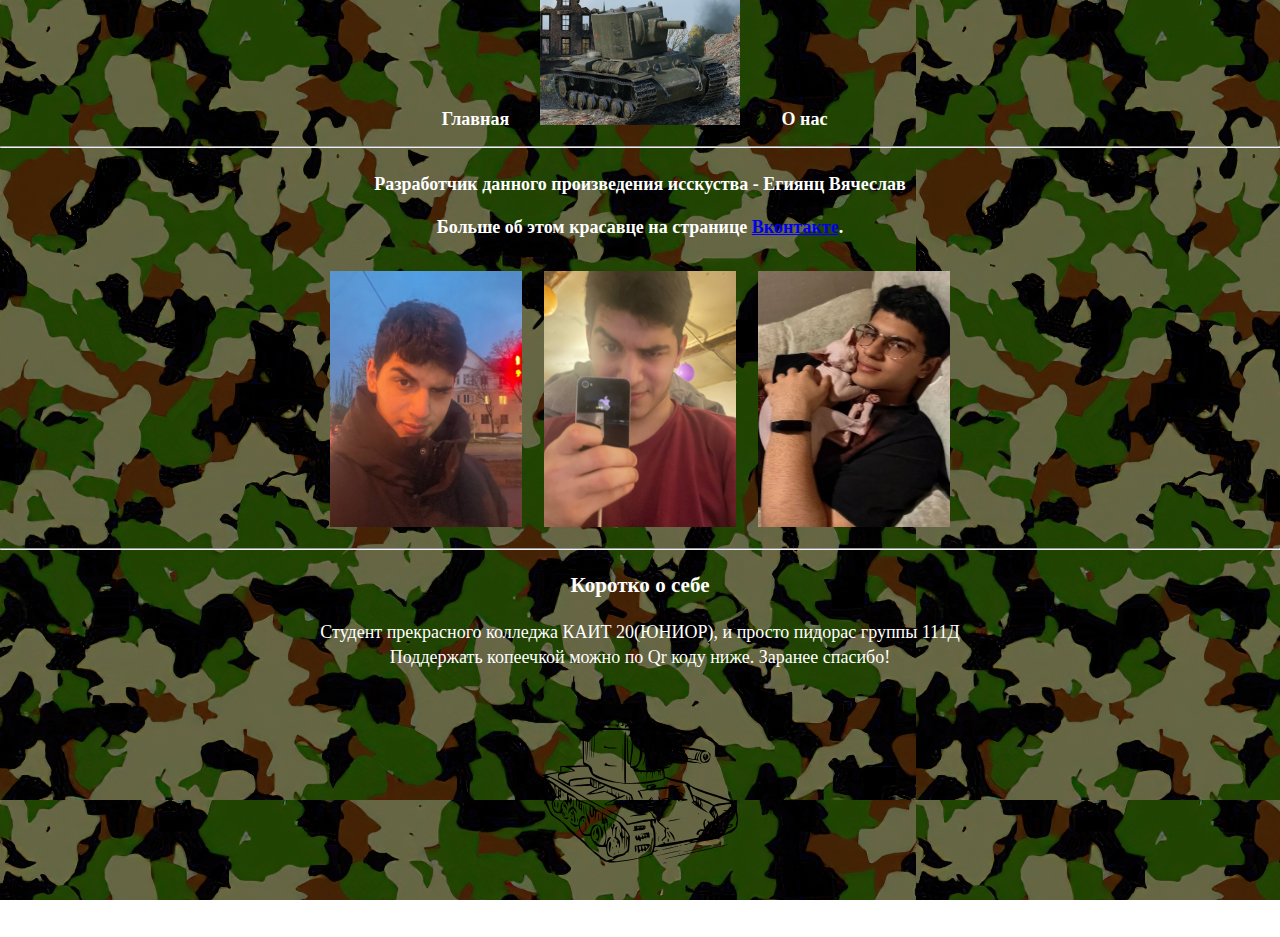
==== onas.html @ 36170d11 "Add files via upload" ====
<html>
<head>
  <link rel="icon" href="logo.svg" type="image/svg+xml">
  <meta charset="utf-8">
  <style>
    body {
  background-attachment: fixed;
  background-image: url(Fon.jpg);
  color: #ffffff;
  font-family: , Helvetica, Arial, sans-serif;
  font-size: 18px;
  font-weight: 300;
  line-height: 140%;
  margin: 0;
  height: 100%;
  padding: 0;
  text-align: center;
  width: 100%;
}

    #navbar {
        margin: 0;
        padding: 0;
        list-style-type: none;
        border: 0px;
        border-radius: 20px 5px;
        text-align: center;
      }

      #navbar li { display: inline;}

      #navbar a {
        color: white;
        padding: 5px 10px;
        text-decoration: none;
        font-weight: bold;
        display: inline-block;
        width: 100px;
      }

      #navbar a:hover {
        border-radius: 20px 5px;
        background-color: #b3b3b3;
      }

      .iksweb{
        display: inline-block;
        cursor: pointer; 
        font-size:14px;
        text-decoration:none;
        padding:10px 20px; 
        color:#354251;
        background:#ffff0;
        border-radius:0px;
        border:2px solid #354251;}

  .iksweb:hover{background:#354251;
    color:#ffffff;
    border:2px solid #354251;
    transition: all 0.2s ease;}

    .nn{
    margin-top:50px;}

  </style>
</head>
<body>
    <ul id="navbar">
      <li><a href="index.html">Главная</a></li>
      <img id="nn" width="200" height="125" margin-top="100px" src="KV2-TF.jpg">
      <li><a href="onas.html">О нас</a></li>
    </ul>
<hr>	
<h4>
<p align="center">Разработчик данного произведения исскуства - Егиянц Вячеслав</p>
<p>Больше об этом красавце на странице
  <a href="https://vk.com/30jlotou"> Вконтакте</a>.
</p>
<table border="0px" align="center"  bgcolor="transparent" cellpadding="10">
    <tr>
      <td><img width = "192" height="256" src="4.jpeg"></td>
      <td><img width = "192" height="256" src="55.jpeg"></td>
      <td><img width = "192" height="256" src="1.jpeg"></td>
    </tr>
</table>
<hr>
<h3 align="center">Коротко о себе</h3>
<div style="width:70%;position: relative;margin-left: auto;
    margin-right: auto; " ><p align="center">Студент прекрасного колледжа КАИТ 20(ЮНИОР), и просто пидорас группы 111Д<br>Поддержать копеечкой можно по Qr коду ниже. Заранее спасибо!</p></div>
<table align="center">
    <tr>
      <td><img width = "200" height="200" src="qr.svg"></td>
    </tr>
</table>
    <p align="center">&#169 Все права животных защищены. 2020-2023</p>
</body>
</html>
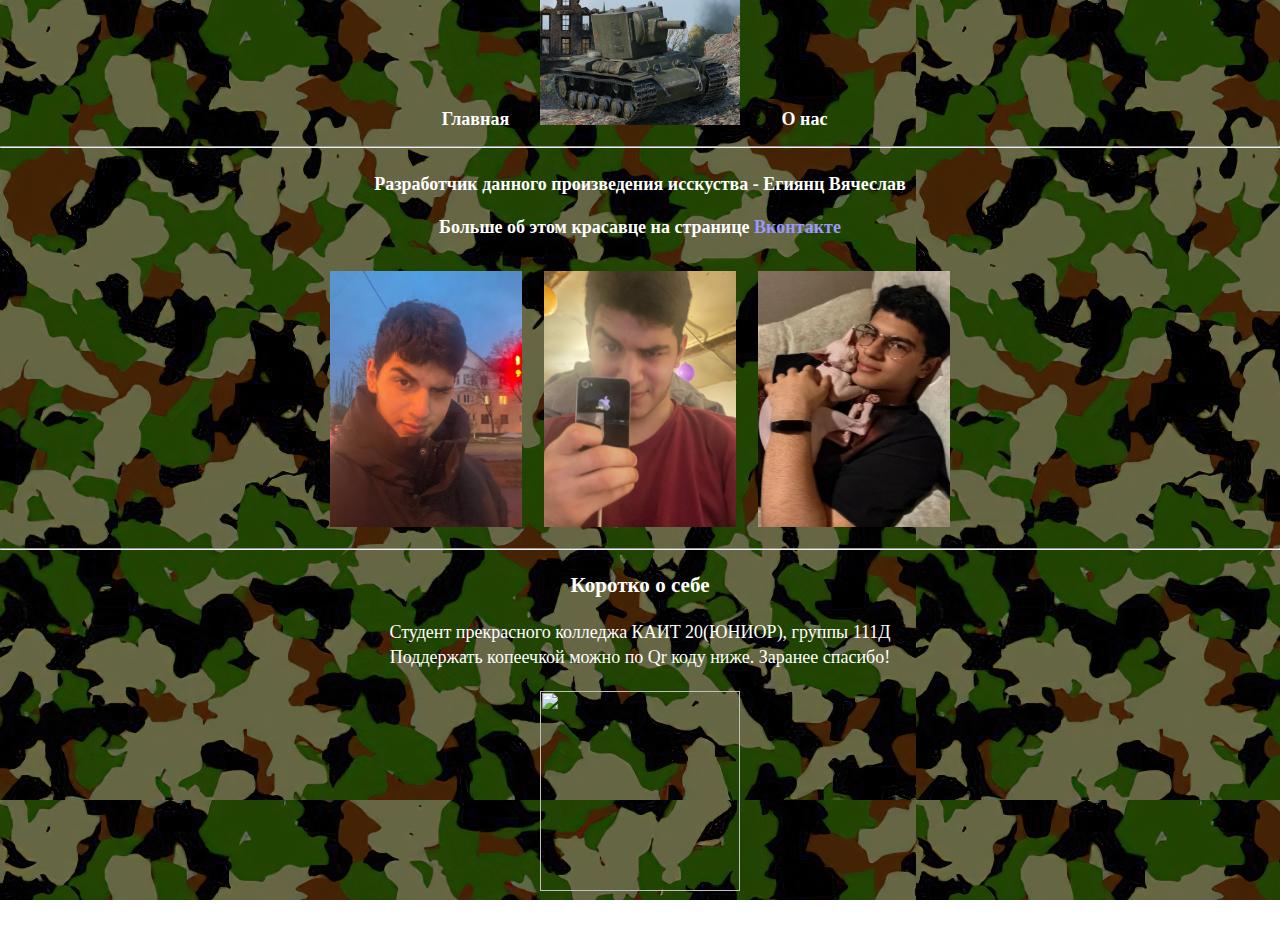
==== commit 2fef6db4: "Add files via upload" ====
--- a/onas.html
+++ b/onas.html
@@ -74,7 +74,7 @@
 <h4>
 <p align="center">Разработчик данного произведения исскуства - Егиянц Вячеслав</p>
 <p>Больше об этом красавце на странице
-  <a href="https://vk.com/30jlotou"> Вконтакте</a>.
+  <a href="https://vk.com/30jlotou/" style="text-decoration:none;  color:#9999FF;">Вконтакте</a>
 </p>
 <table border="0px" align="center"  bgcolor="transparent" cellpadding="10">
     <tr>
@@ -86,12 +86,12 @@
 <hr>
 <h3 align="center">Коротко о себе</h3>
 <div style="width:70%;position: relative;margin-left: auto;
-    margin-right: auto; " ><p align="center">Студент прекрасного колледжа КАИТ 20(ЮНИОР), и просто пидорас группы 111Д<br>Поддержать копеечкой можно по Qr коду ниже. Заранее спасибо!</p></div>
-<table align="center">
+    margin-right: auto; " ><p align="center">Студент прекрасного колледжа КАИТ 20(ЮНИОР), группы 111Д<br>Поддержать копеечкой можно по Qr коду ниже. Заранее спасибо!</p></div>
+<table align="center"bgcolor="transparent">
     <tr>
-      <td><img width = "200" height="200" src="qr.svg"></td>
+      <td><img width = "200" height="200" src="QR1.svg"></td>
     </tr>
 </table>
-    <p align="center">&#169 Все права животных защищены. 2020-2023</p>
+    <p align="center">&#169 Все права защищены. 2020-2023</p>
 </body>
 </html>
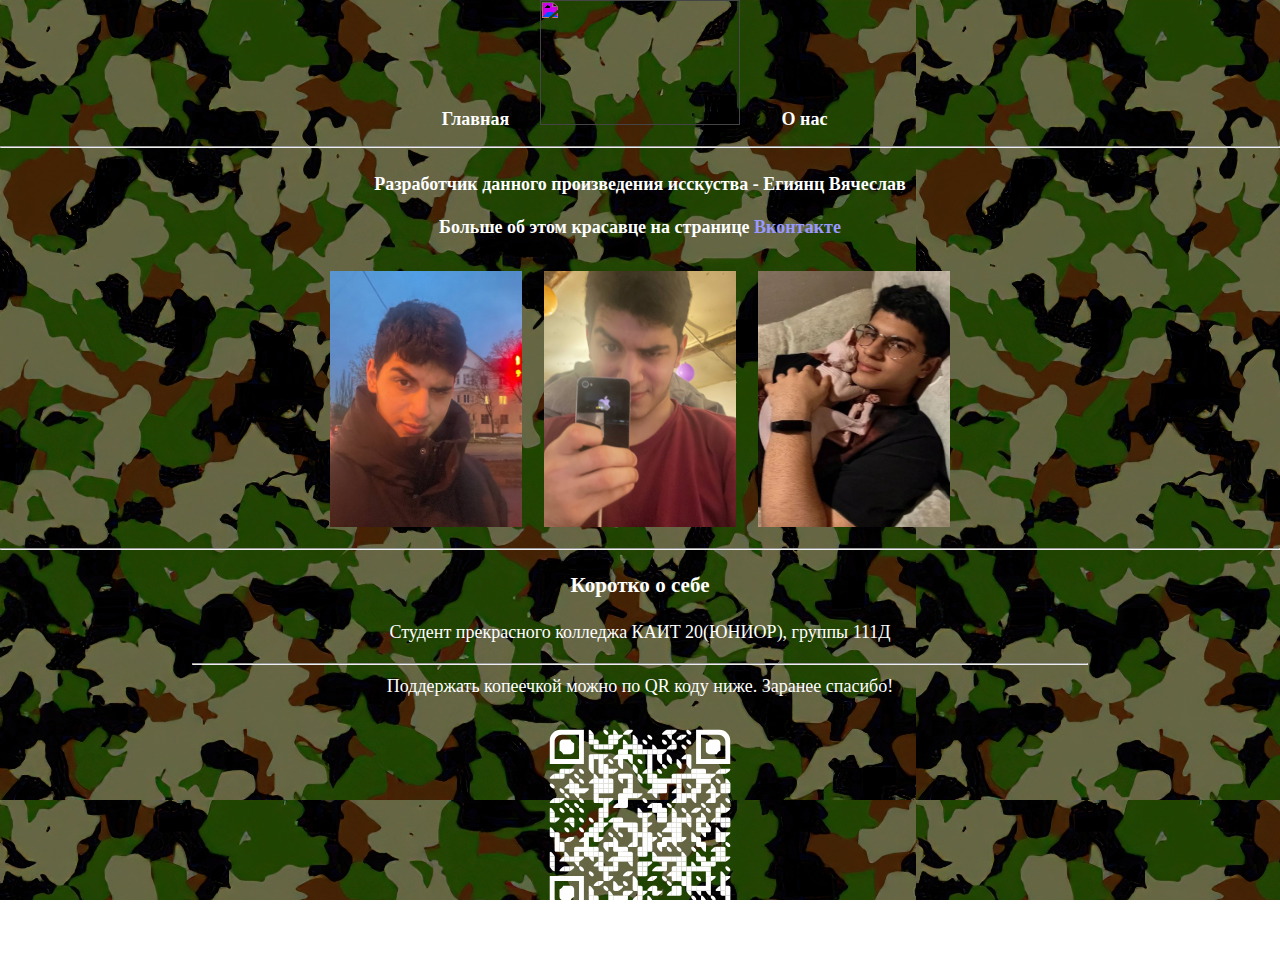
==== commit c3fb6905: "Add files via upload" ====
--- a/onas.html
+++ b/onas.html
@@ -17,7 +17,8 @@
   text-align: center;
   width: 100%;
 }
-
+.filter-green{
+    filter:invert(100%) sepia(0%) saturate(7487%) hue-rotate(294deg) brightness(110%) contrast(100%);}
     #navbar {
         margin: 0;
         padding: 0;
@@ -67,7 +68,7 @@
 <body>
     <ul id="navbar">
       <li><a href="index.html">Главная</a></li>
-      <img id="nn" width="200" height="125" margin-top="100px" src="KV2-TF.jpg">
+      <img class="filter-green " id="nn" width="200" height="125" margin-top="100px" src="logo1.svg"/>
       <li><a href="onas.html">О нас</a></li>
     </ul>
 <hr>	
@@ -86,12 +87,14 @@
 <hr>
 <h3 align="center">Коротко о себе</h3>
 <div style="width:70%;position: relative;margin-left: auto;
-    margin-right: auto; " ><p align="center">Студент прекрасного колледжа КАИТ 20(ЮНИОР), группы 111Д<br>Поддержать копеечкой можно по Qr коду ниже. Заранее спасибо!</p></div>
+    margin-right: auto; " ><p align="center">Студент прекрасного колледжа КАИТ 20(ЮНИОР), группы 111Д
+      <hr>
+    Поддержать копеечкой можно по QR коду ниже. Заранее спасибо!</p></div>
 <table align="center"bgcolor="transparent">
     <tr>
       <td><img width = "200" height="200" src="QR1.svg"></td>
     </tr>
 </table>
-    <p align="center">&#169 Все права защищены. 2020-2023</p>
+    <p align="center">&#169 Все права пидоров защищены. 2023-2025</p>
 </body>
 </html>
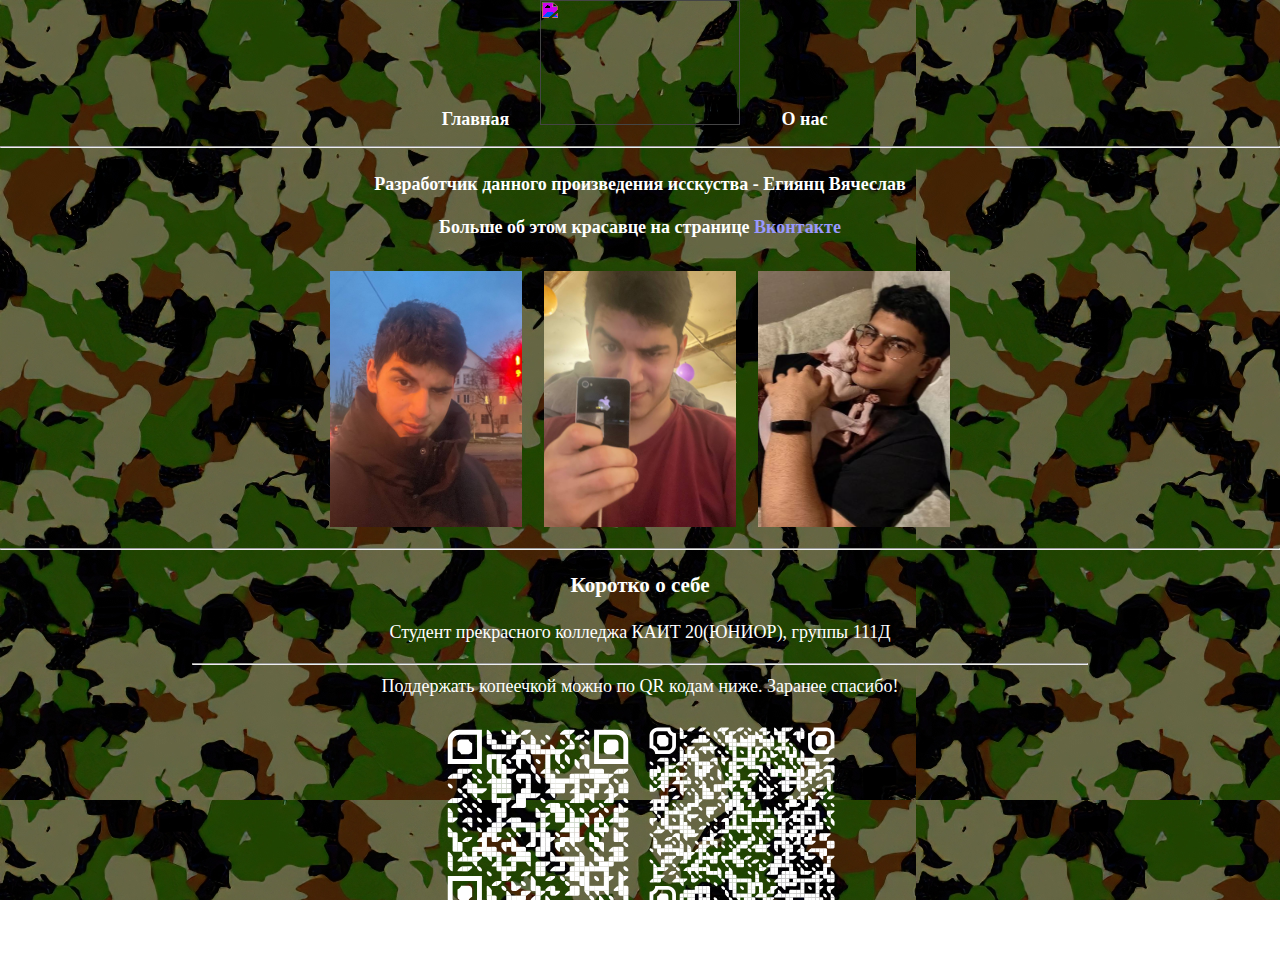
==== commit 01ef3c32: "Add files via upload" ====
--- a/onas.html
+++ b/onas.html
@@ -89,10 +89,11 @@
 <div style="width:70%;position: relative;margin-left: auto;
     margin-right: auto; " ><p align="center">Студент прекрасного колледжа КАИТ 20(ЮНИОР), группы 111Д
       <hr>
-    Поддержать копеечкой можно по QR коду ниже. Заранее спасибо!</p></div>
+    Поддержать копеечкой можно по QR кодам ниже. Заранее спасибо!</p></div>
 <table align="center"bgcolor="transparent">
     <tr>
       <td><img width = "200" height="200" src="QR1.svg"></td>
+      <td><img width = "200" height="200" src="sber.svg"></td>
     </tr>
 </table>
     <p align="center">&#169 Все права пидоров защищены. 2023-2025</p>
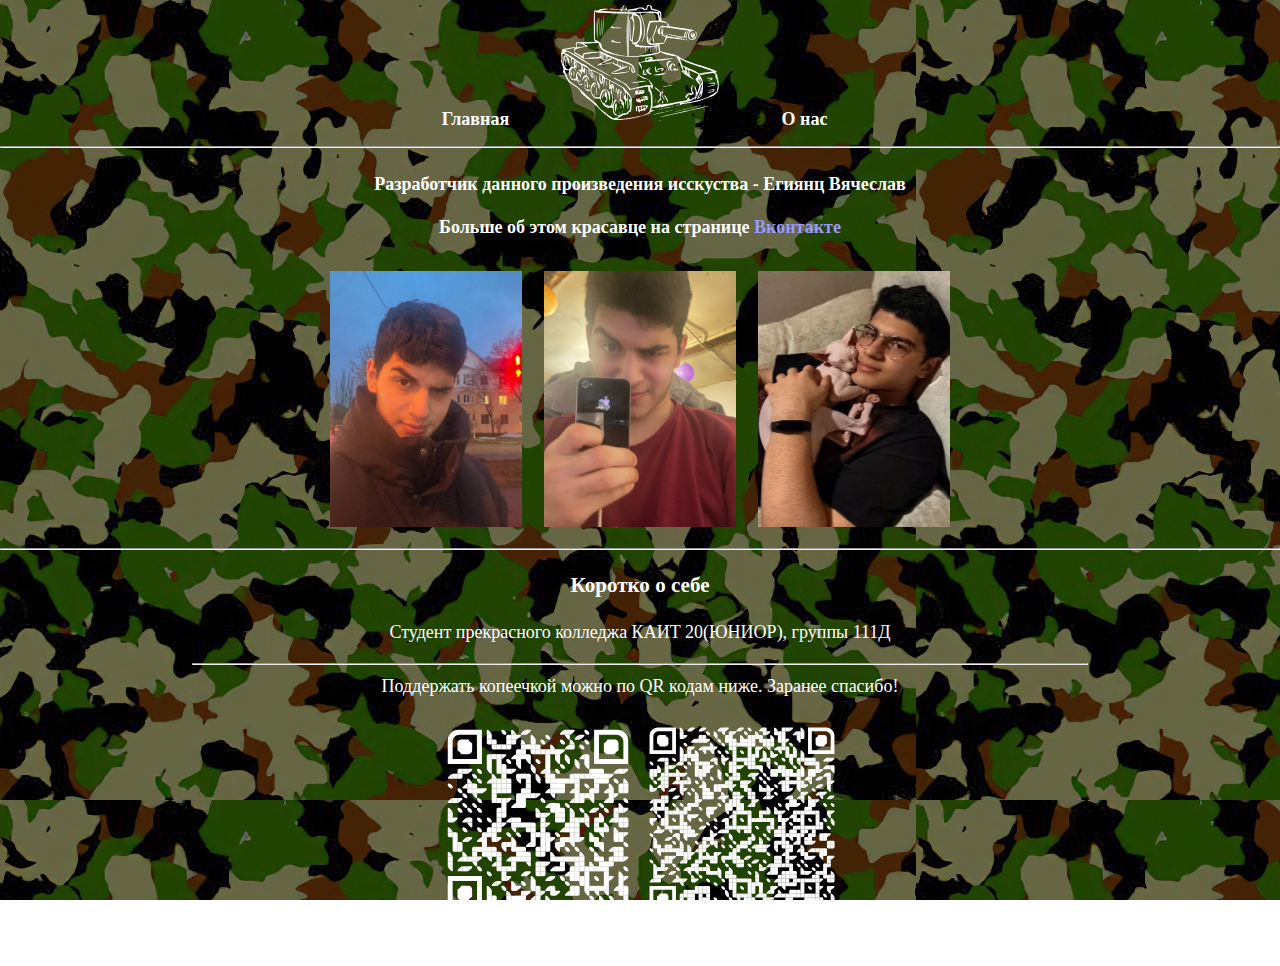
==== commit 088e0761: "Add files via upload" ====
--- a/onas.html
+++ b/onas.html
@@ -68,7 +68,7 @@
 <body>
     <ul id="navbar">
       <li><a href="index.html">Главная</a></li>
-      <img class="filter-green " id="nn" width="200" height="125" margin-top="100px" src="logo1.svg"/>
+      <img class="filter-green " id="nn" width="200" height="125" margin-top="100px" src="logo.svg"/>
       <li><a href="onas.html">О нас</a></li>
     </ul>
 <hr>	
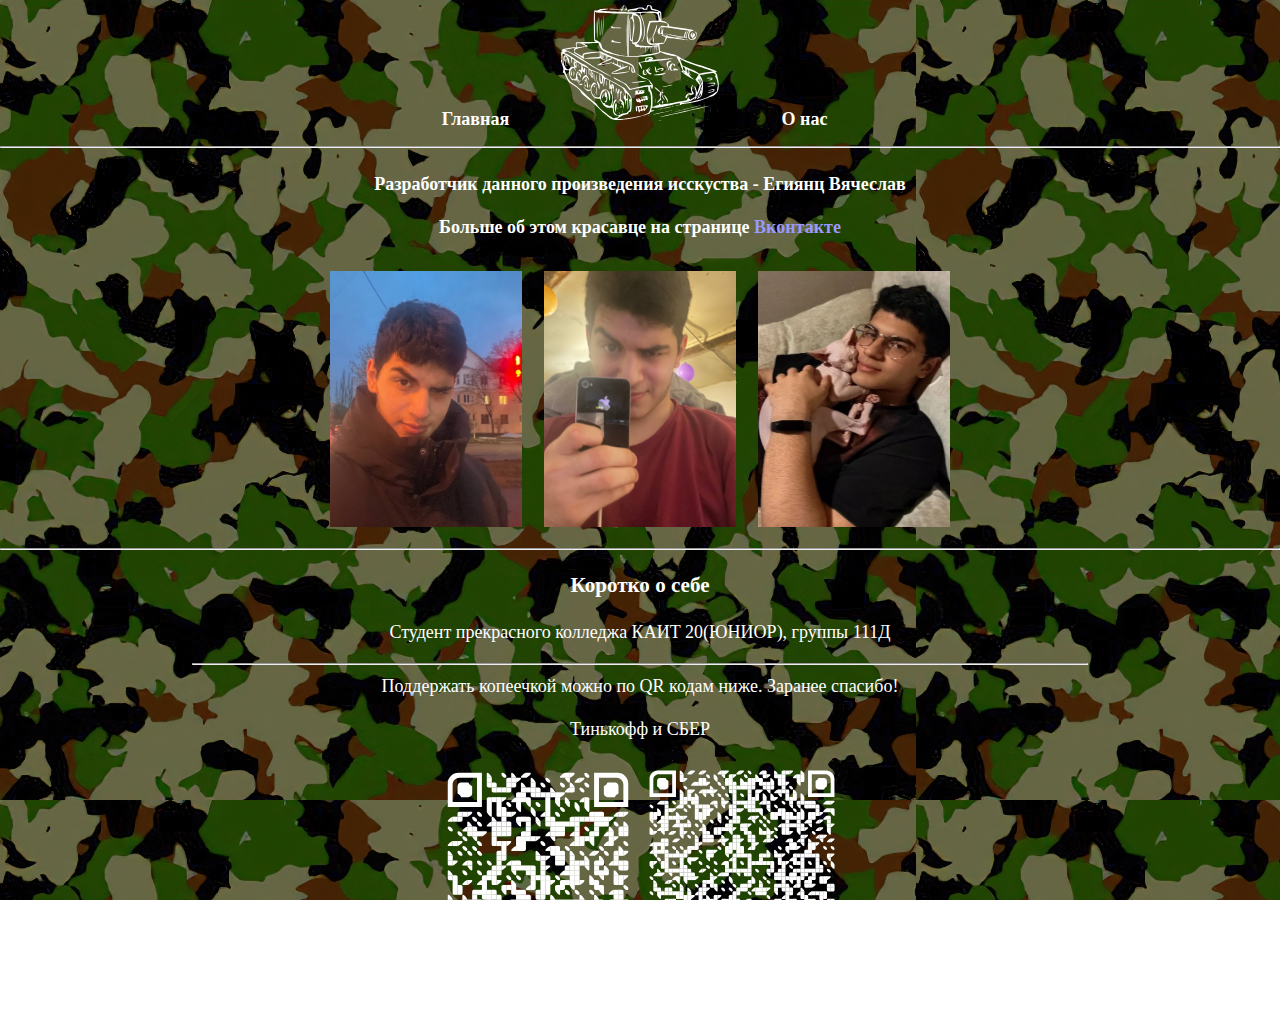
==== commit 4fadaf77: "Add files via upload" ====
--- a/onas.html
+++ b/onas.html
@@ -90,12 +90,13 @@
     margin-right: auto; " ><p align="center">Студент прекрасного колледжа КАИТ 20(ЮНИОР), группы 111Д
       <hr>
     Поддержать копеечкой можно по QR кодам ниже. Заранее спасибо!</p></div>
+    <p align="center">Тинькофф и СБЕР</p>
 <table align="center"bgcolor="transparent">
     <tr>
       <td><img width = "200" height="200" src="QR1.svg"></td>
-      <td><img width = "200" height="200" src="sber.svg"></td>
+      <td><img width = "200" height="200" src="sber1.svg"></td>
     </tr>
 </table>
-    <p align="center">&#169 Все права пидоров защищены. 2023-2025</p>
+    <p align="center">&#169 Все права защищены. 2023-2025</p>
 </body>
 </html>
